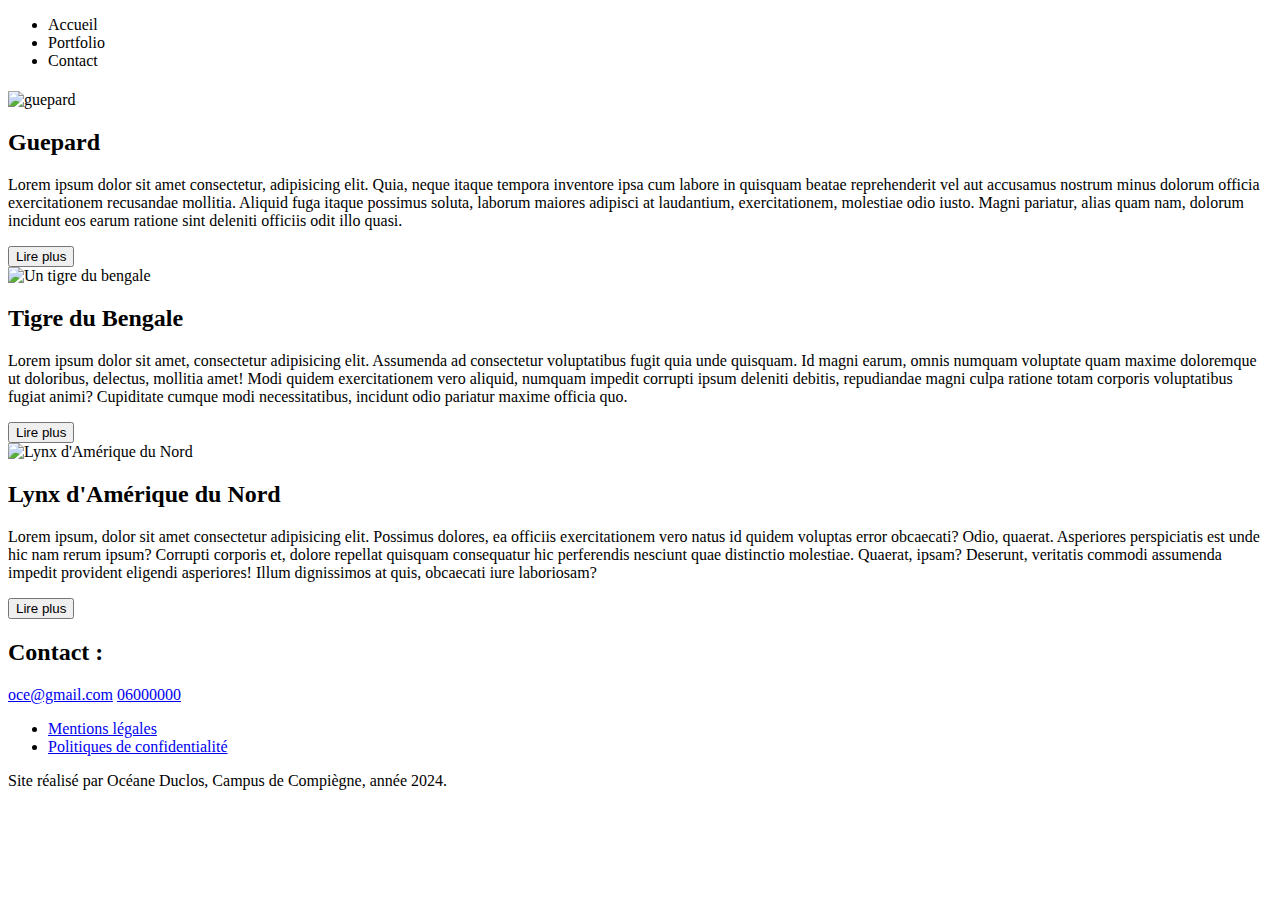
==== portfolio.html @ 90576f76 "essayer commit 1" ====
<!DOCTYPE html>
<html lang="en">
<head>
    <meta charset="UTF-8">
    <meta name="viewport" content="width=device-width, initial-scale=1.0">
    <title>portfolio</title>
</head>
<body>
    <header>
        <nav>
            <ul>
                <li>Accueil</li>
                <li>Portfolio</li>
                <li>Contact</li>
            </ul>
        </nav>
        <h1>
        </h1>
    </header>
    <main>
        <div class="container">
            <div class="card">
                <img src="asset/img/guepard.png" alt="guepard">
                <div class="inter">
                    <h2>Guepard</h2>
                    <p>Lorem ipsum dolor sit amet consectetur, adipisicing elit. Quia, neque itaque tempora inventore ipsa cum labore in quisquam beatae reprehenderit vel aut accusamus nostrum minus dolorum officia exercitationem recusandae mollitia.
                    Aliquid fuga itaque possimus soluta, laborum maiores adipisci at laudantium, exercitationem, molestiae odio iusto. Magni pariatur, alias quam nam, dolorum incidunt eos earum ratione sint deleniti officiis odit illo quasi.</p>
                    <button>Lire plus</button>
                </div>
            </div>
            <div class="card">
                <img src="asset/img/tigre_du_bengale.png" alt="Un tigre du bengale">
                <div class="inter">
                    <h2>Tigre du Bengale</h2>
                    <p>Lorem ipsum dolor sit amet, consectetur adipisicing elit. Assumenda ad consectetur voluptatibus fugit quia unde quisquam. Id magni earum, omnis numquam voluptate quam maxime doloremque ut doloribus, delectus, mollitia amet!
                    Modi quidem exercitationem vero aliquid, numquam impedit corrupti ipsum deleniti debitis, repudiandae magni culpa ratione totam corporis voluptatibus fugiat animi? Cupiditate cumque modi necessitatibus, incidunt odio pariatur maxime officia quo.</p>
                    <button>Lire plus</button>
                </div>
            </div>
            <div class="card">
                <img src="asset/img/lynx_amerique_du_nord.png" alt="Lynx d'Amérique du Nord">
                <div class="inter">
                    <h2>Lynx d'Amérique du Nord</h2>
                    <p>Lorem ipsum, dolor sit amet consectetur adipisicing elit. Possimus dolores, ea officiis exercitationem vero natus id quidem voluptas error obcaecati? Odio, quaerat. Asperiores perspiciatis est unde hic nam rerum ipsum?
                    Corrupti corporis et, dolore repellat quisquam consequatur hic perferendis nesciunt quae distinctio molestiae. Quaerat, ipsam? Deserunt, veritatis commodi assumenda impedit provident eligendi asperiores! Illum dignissimos at quis, obcaecati iure laboriosam?</p>
                    <button>Lire plus</button>
                </div>
            </div>
    </main>
    <footer>
        <h2>
            Contact :
        </h2>
        <div id="logo">
            <div>
                <a href="mailto:oce@gmail.com">oce@gmail.com</a>
                <a href="tel:06000000">06000000</a>
            </div>
            <ul>
                <li><a href="#">Mentions légales</a></li>
                <li><a href="#">Politiques de confidentialité</a></li>
            </ul>
            
        </div>
            <p>Site réalisé par Océane Duclos, Campus de Compiègne, année 2024.</p>
    </footer>
</body>
</html>
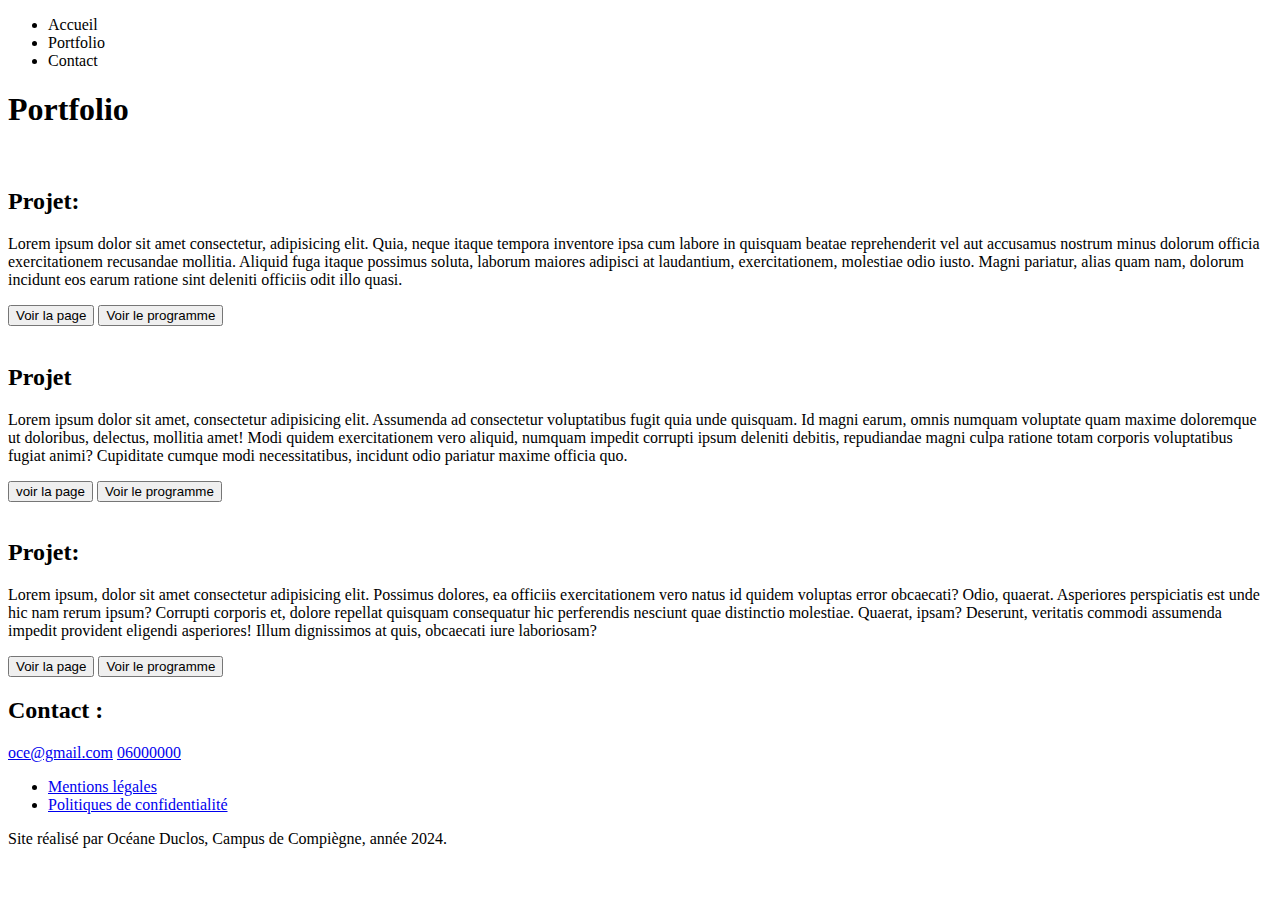
==== commit d1561cb1: "ajoute css+modif portfolio" ====
--- a/portfolio.html
+++ b/portfolio.html
@@ -15,35 +15,39 @@
             </ul>
         </nav>
         <h1>
+            Portfolio
         </h1>
     </header>
     <main>
         <div class="container">
             <div class="card">
-                <img src="asset/img/guepard.png" alt="guepard">
+                <img src="" alt="">
                 <div class="inter">
-                    <h2>Guepard</h2>
+                    <h2>Projet:</h2>
                     <p>Lorem ipsum dolor sit amet consectetur, adipisicing elit. Quia, neque itaque tempora inventore ipsa cum labore in quisquam beatae reprehenderit vel aut accusamus nostrum minus dolorum officia exercitationem recusandae mollitia.
                     Aliquid fuga itaque possimus soluta, laborum maiores adipisci at laudantium, exercitationem, molestiae odio iusto. Magni pariatur, alias quam nam, dolorum incidunt eos earum ratione sint deleniti officiis odit illo quasi.</p>
-                    <button>Lire plus</button>
+                    <button class="page">Voir la page</button>
+                    <button class="programme">Voir le programme</button>
                 </div>
             </div>
             <div class="card">
-                <img src="asset/img/tigre_du_bengale.png" alt="Un tigre du bengale">
+                <img src="" alt="">
                 <div class="inter">
-                    <h2>Tigre du Bengale</h2>
+                    <h2>Projet</h2>
                     <p>Lorem ipsum dolor sit amet, consectetur adipisicing elit. Assumenda ad consectetur voluptatibus fugit quia unde quisquam. Id magni earum, omnis numquam voluptate quam maxime doloremque ut doloribus, delectus, mollitia amet!
                     Modi quidem exercitationem vero aliquid, numquam impedit corrupti ipsum deleniti debitis, repudiandae magni culpa ratione totam corporis voluptatibus fugiat animi? Cupiditate cumque modi necessitatibus, incidunt odio pariatur maxime officia quo.</p>
-                    <button>Lire plus</button>
+                    <button class="page">voir la page</button>
+                    <button class="command">Voir le programme</button>
                 </div>
             </div>
             <div class="card">
-                <img src="asset/img/lynx_amerique_du_nord.png" alt="Lynx d'Amérique du Nord">
+                <img src="" alt="">
                 <div class="inter">
-                    <h2>Lynx d'Amérique du Nord</h2>
+                    <h2>Projet:</h2>
                     <p>Lorem ipsum, dolor sit amet consectetur adipisicing elit. Possimus dolores, ea officiis exercitationem vero natus id quidem voluptas error obcaecati? Odio, quaerat. Asperiores perspiciatis est unde hic nam rerum ipsum?
                     Corrupti corporis et, dolore repellat quisquam consequatur hic perferendis nesciunt quae distinctio molestiae. Quaerat, ipsam? Deserunt, veritatis commodi assumenda impedit provident eligendi asperiores! Illum dignissimos at quis, obcaecati iure laboriosam?</p>
-                    <button>Lire plus</button>
+                    <button class="page">Voir la page</button>
+                    <button class="programme">Voir le programme</button>
                 </div>
             </div>
     </main>
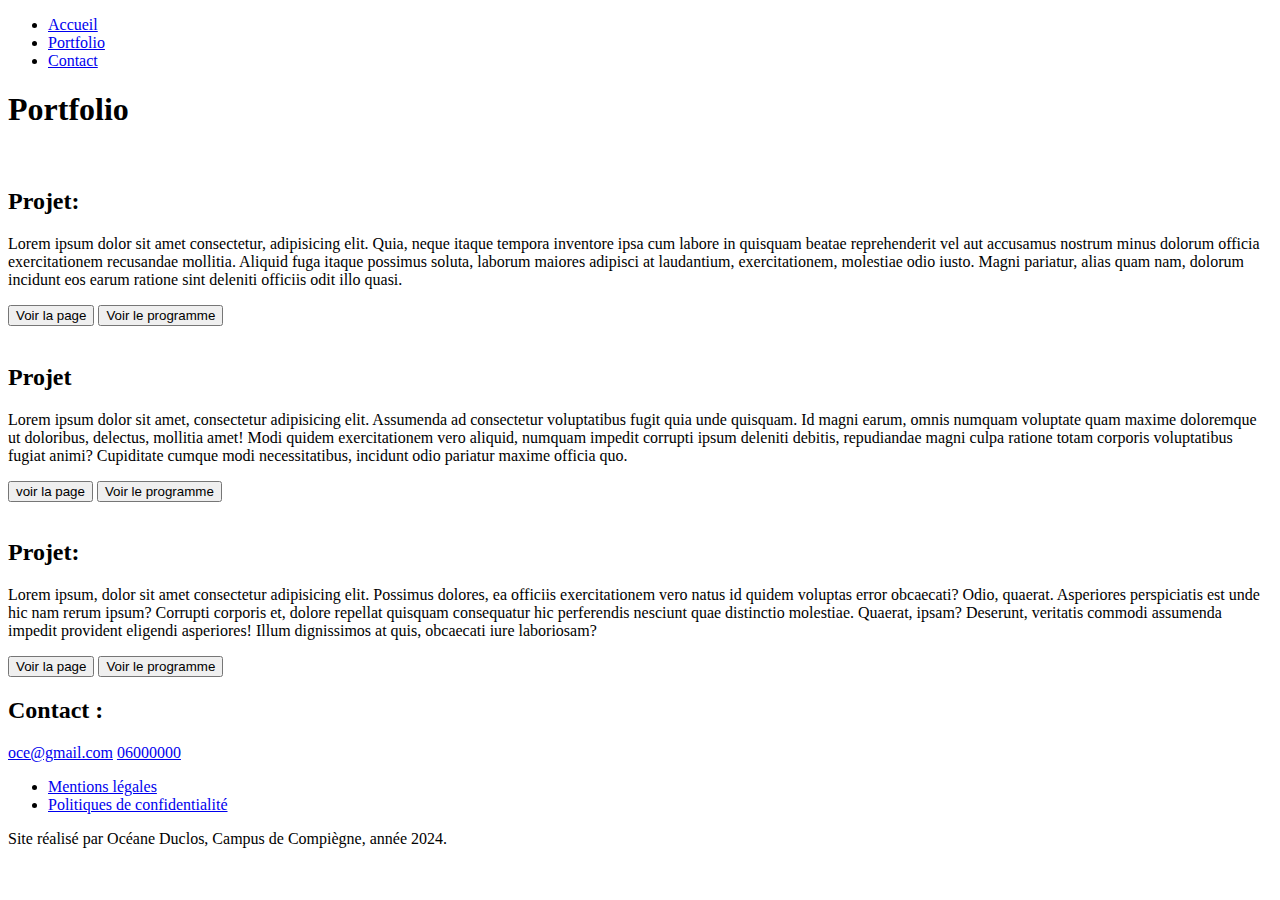
==== commit 3ef35878: "ajout tableau" ====
--- a/portfolio.html
+++ b/portfolio.html
@@ -1,5 +1,5 @@
 <!DOCTYPE html>
-<html lang="en">
+<html lang="fr">
 <head>
     <meta charset="UTF-8">
     <meta name="viewport" content="width=device-width, initial-scale=1.0">
@@ -9,9 +9,9 @@
     <header>
         <nav>
             <ul>
-                <li>Accueil</li>
-                <li>Portfolio</li>
-                <li>Contact</li>
+                <li><a href="index.html">Accueil</a></li>
+                <li><a href="#">Portfolio</a></li>
+                <li><a href="#">Contact</a></li>
             </ul>
         </nav>
         <h1>
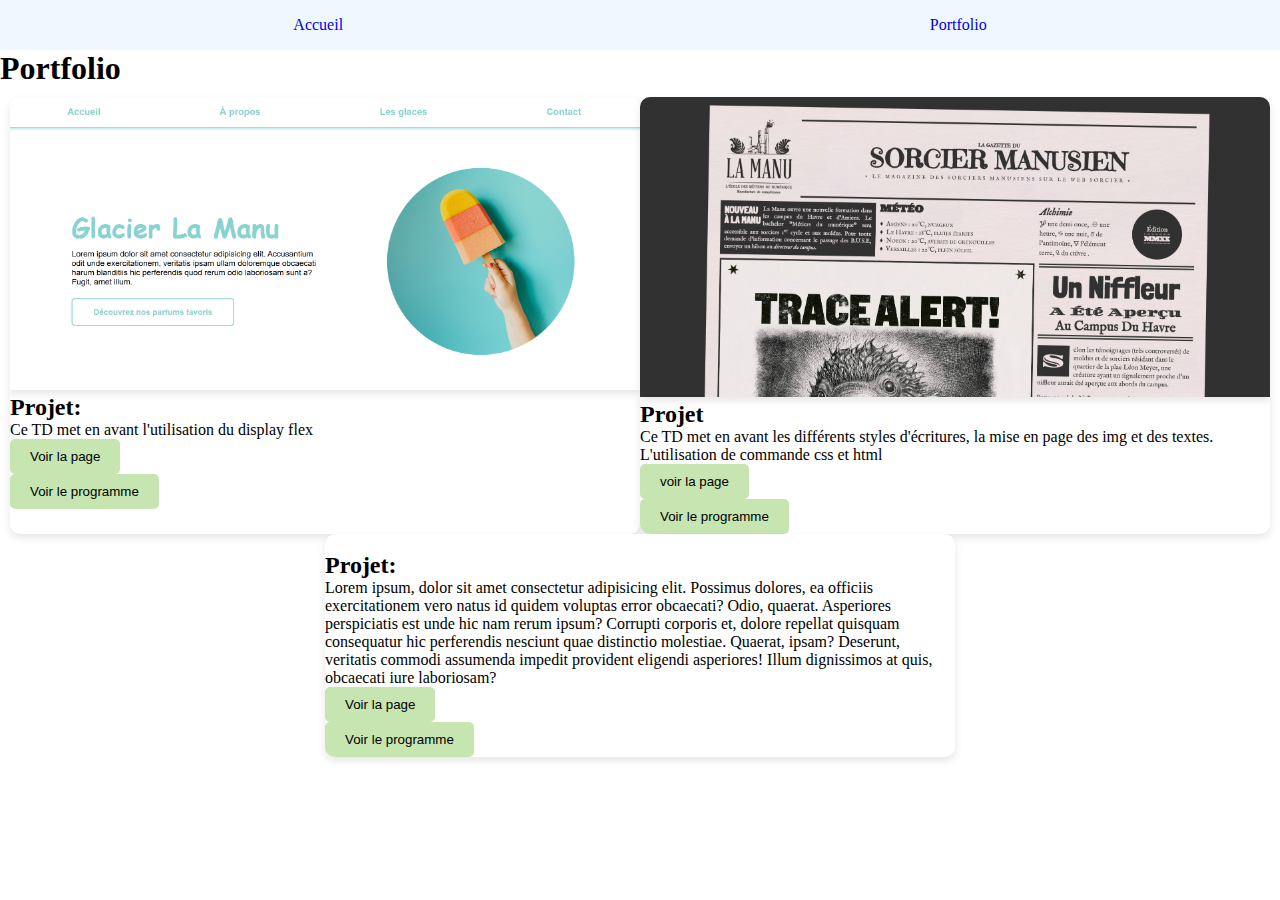
==== commit a2e0ed3a: "style du portfolio pour ordi et tel" ====
--- a/portfolio.html
+++ b/portfolio.html
@@ -3,15 +3,21 @@
 <head>
     <meta charset="UTF-8">
     <meta name="viewport" content="width=device-width, initial-scale=1.0">
+    <link rel="stylesheet" href="asset/css/style-card.css">
     <title>portfolio</title>
 </head>
 <body>
     <header>
         <nav>
-            <ul>
+            <ul class="nav">
                 <li><a href="index.html">Accueil</a></li>
                 <li><a href="#">Portfolio</a></li>
-                <li><a href="#">Contact</a></li>
+
+            </ul>
+            <ul class="picto">
+                <li><a href="index.html"><img src="asset/img/accueil.svg" alt="picto accueil"></a></li>
+                <li class="portfolio"><a href="portfolio.html"><img src="asset/img/portfolio.svg" alt="picto portfolio"></a></li>
+
             </ul>
         </nav>
         <h1>
@@ -21,21 +27,19 @@
     <main>
         <div class="container">
             <div class="card">
-                <img src="" alt="">
+                <img src="asset/img/td-glacier.png" alt="td glacier">
                 <div class="inter">
                     <h2>Projet:</h2>
-                    <p>Lorem ipsum dolor sit amet consectetur, adipisicing elit. Quia, neque itaque tempora inventore ipsa cum labore in quisquam beatae reprehenderit vel aut accusamus nostrum minus dolorum officia exercitationem recusandae mollitia.
-                    Aliquid fuga itaque possimus soluta, laborum maiores adipisci at laudantium, exercitationem, molestiae odio iusto. Magni pariatur, alias quam nam, dolorum incidunt eos earum ratione sint deleniti officiis odit illo quasi.</p>
+                    <p>Ce TD met en avant l'utilisation du display flex</p>
                     <button class="page">Voir la page</button>
                     <button class="programme">Voir le programme</button>
                 </div>
             </div>
             <div class="card">
-                <img src="" alt="">
+                <img src="asset/img/td-style-ecriture.png" alt="">
                 <div class="inter">
                     <h2>Projet</h2>
-                    <p>Lorem ipsum dolor sit amet, consectetur adipisicing elit. Assumenda ad consectetur voluptatibus fugit quia unde quisquam. Id magni earum, omnis numquam voluptate quam maxime doloremque ut doloribus, delectus, mollitia amet!
-                    Modi quidem exercitationem vero aliquid, numquam impedit corrupti ipsum deleniti debitis, repudiandae magni culpa ratione totam corporis voluptatibus fugiat animi? Cupiditate cumque modi necessitatibus, incidunt odio pariatur maxime officia quo.</p>
+                    <p>Ce TD met en avant les différents styles d'écritures, la mise en page des img et des textes. L'utilisation de commande css et html</p>
                     <button class="page">voir la page</button>
                     <button class="command">Voir le programme</button>
                 </div>
@@ -51,22 +55,6 @@
                 </div>
             </div>
     </main>
-    <footer>
-        <h2>
-            Contact :
-        </h2>
-        <div id="logo">
-            <div>
-                <a href="mailto:oce@gmail.com">oce@gmail.com</a>
-                <a href="tel:06000000">06000000</a>
-            </div>
-            <ul>
-                <li><a href="#">Mentions légales</a></li>
-                <li><a href="#">Politiques de confidentialité</a></li>
-            </ul>
-            
-        </div>
-            <p>Site réalisé par Océane Duclos, Campus de Compiègne, année 2024.</p>
-    </footer>
+
 </body>
 </html>--- a/asset/css/style-card.css
+++ b/asset/css/style-card.css
@@ -0,0 +1,111 @@
+*{
+    padding: 0px;
+    margin: 0px;
+}
+/* style téléphone */
+.inter button{
+    background-color: #C6E5B1;
+    color: #000000;
+    border: none;
+    padding: 10px 20px;
+    border-radius: 5px;
+    cursor: pointer;
+    transition: background-color 0.3s;
+    display: flex;
+    flex-direction: row;
+    gap: 20px;
+
+}
+/* paramètre du conterneur des card*/
+.container{
+    display: flex;
+    flex-wrap: wrap;
+    padding: 10px;
+    gap: 10px;
+    width: 100%;
+}
+/*pramètre des card
+    -couleur
+    -taille
+    -radius
+    -position
+*/
+.card {
+    background-color: #ffffff;
+    width: 100%;
+    border-radius: 10px;
+    box-shadow: 0 4px 8px #0000001a;
+    overflow: hidden;
+    position: relative;
+    transition: transform 0.3s ease;
+}
+/*pramètre des images (taille)*/
+.card img {
+    object-fit: cover;
+    width: 100%;
+    box-shadow: 0 4px 8px #0000001a;
+    position: relative;
+    
+}
+/* Style de la navigation */
+.picto{
+    list-style: none;
+    display: flex;
+    flex-direction: row;
+    background-color: aliceblue;
+    justify-content: space-around;
+    position: sticky;
+    height: 50px;
+    width: 100%;
+}
+.picto img{
+    height: 100%;
+    width: 60%;
+}
+.nav{
+    display: none;
+}
+
+/* style ordinateur */
+@media screen and (min-width: 1024px){
+    /* disposition des cards */
+    main{
+        display: flex;
+        flex-wrap: wrap;
+    }
+    .card{
+        width: 50%;
+    }
+
+    .container{
+        gap: 0px;
+
+        display: flex;
+        flex-direction: row;
+        flex-wrap:wrap ;
+        justify-content: space-around
+    }
+    /* disposition des bouton */
+    .card button{
+        display: flex;
+        align-items: center;
+    }
+    /* changement de style de navigation */
+    .picto{
+        display: none;
+    }
+    .nav{
+        list-style: none;
+    
+        display: flex;
+        flex-direction: row;
+        justify-content: space-around;
+        align-items: center;
+        background-color: aliceblue;
+        height: 50px;
+        width: 100%;
+    }
+    .nav li a{
+        text-decoration: none;
+    }
+}
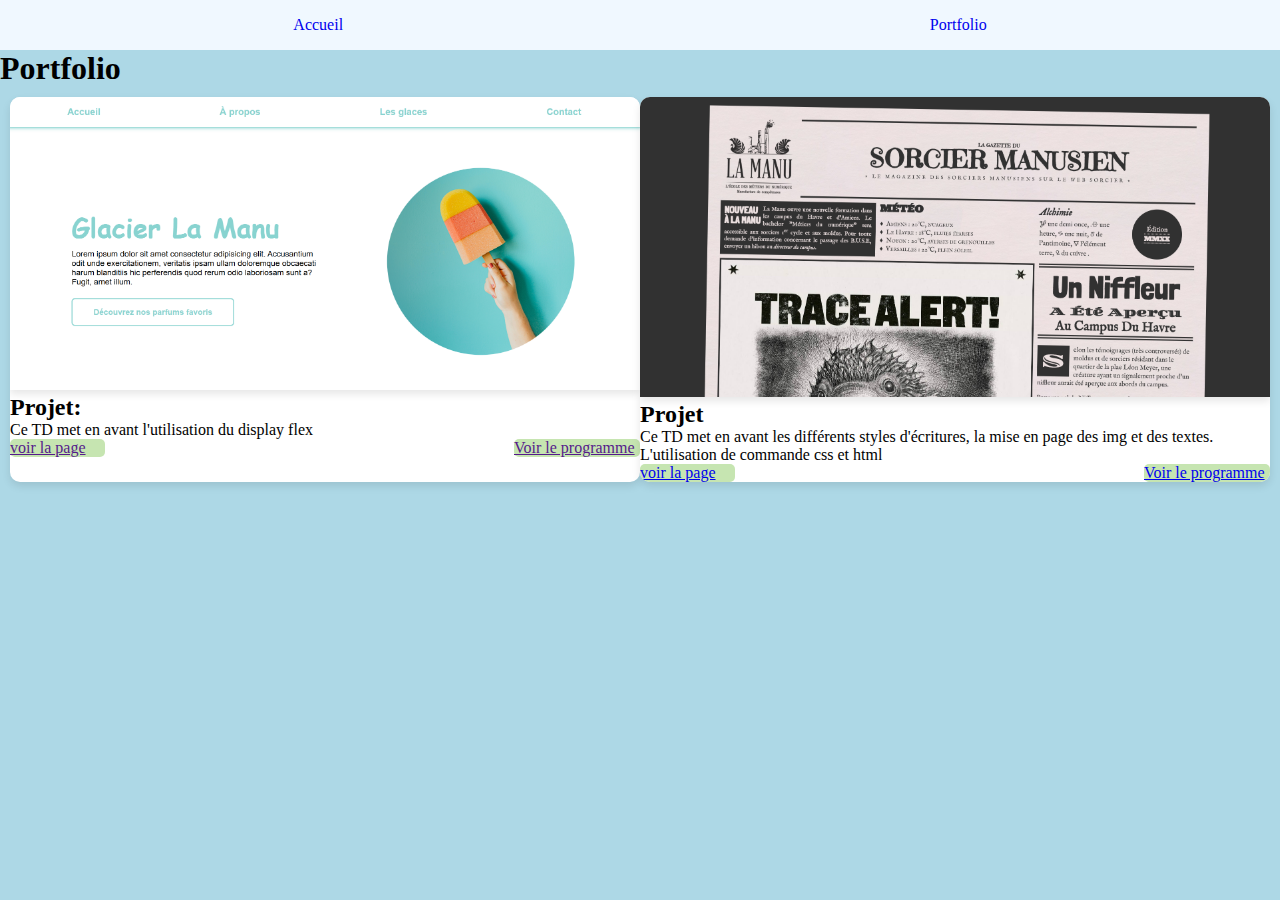
==== commit d2c1bb73: "disposition final" ====
--- a/portfolio.html
+++ b/portfolio.html
@@ -31,8 +31,10 @@
                 <div class="inter">
                     <h2>Projet:</h2>
                     <p>Ce TD met en avant l'utilisation du display flex</p>
-                    <button class="page">Voir la page</button>
-                    <button class="programme">Voir le programme</button>
+                    <ul>
+                        <li><a href="">voir la page</a></li>
+                        <li class="programme"><a href="">Voir le programme</a></li>
+                    </ul>
                 </div>
             </div>
             <div class="card">
@@ -40,20 +42,15 @@
                 <div class="inter">
                     <h2>Projet</h2>
                     <p>Ce TD met en avant les différents styles d'écritures, la mise en page des img et des textes. L'utilisation de commande css et html</p>
-                    <button class="page">voir la page</button>
-                    <button class="command">Voir le programme</button>
+                    <ul>
+                        <li><a href="https://oceane2911.github.io/td-typographie-web-etudiant/">voir la page</a></li>
+                        <li class="programme"><a href="https://github.com/Oceane2911/td-typographie-web-etudiant/blob/main/typographie-du-web.html">Voir le programme</a></li>
+                    </ul>
+                    
+
                 </div>
             </div>
-            <div class="card">
-                <img src="" alt="">
-                <div class="inter">
-                    <h2>Projet:</h2>
-                    <p>Lorem ipsum, dolor sit amet consectetur adipisicing elit. Possimus dolores, ea officiis exercitationem vero natus id quidem voluptas error obcaecati? Odio, quaerat. Asperiores perspiciatis est unde hic nam rerum ipsum?
-                    Corrupti corporis et, dolore repellat quisquam consequatur hic perferendis nesciunt quae distinctio molestiae. Quaerat, ipsam? Deserunt, veritatis commodi assumenda impedit provident eligendi asperiores! Illum dignissimos at quis, obcaecati iure laboriosam?</p>
-                    <button class="page">Voir la page</button>
-                    <button class="programme">Voir le programme</button>
-                </div>
-            </div>
+            
     </main>
 
 </body>
--- a/asset/css/style-card.css
+++ b/asset/css/style-card.css
@@ -1,6 +1,10 @@
 *{
     padding: 0px;
     margin: 0px;
+}
+/* couleur fond */
+body{
+    background-color: lightblue;
 }
 /* style téléphone */
 .inter button{
@@ -86,9 +90,19 @@
         justify-content: space-around
     }
     /* disposition des bouton */
-    .card button{
+    .card li {
+        background-color: #C6E5B1;
+        border-radius: 5px;
+        width: 15%;
+        list-style: none;
+    }
+    .card ul{
         display: flex;
-        align-items: center;
+        flex-direction: row;
+        justify-content: space-between;
+    }
+    .card li~li{
+        width: 20%;
     }
     /* changement de style de navigation */
     .picto{
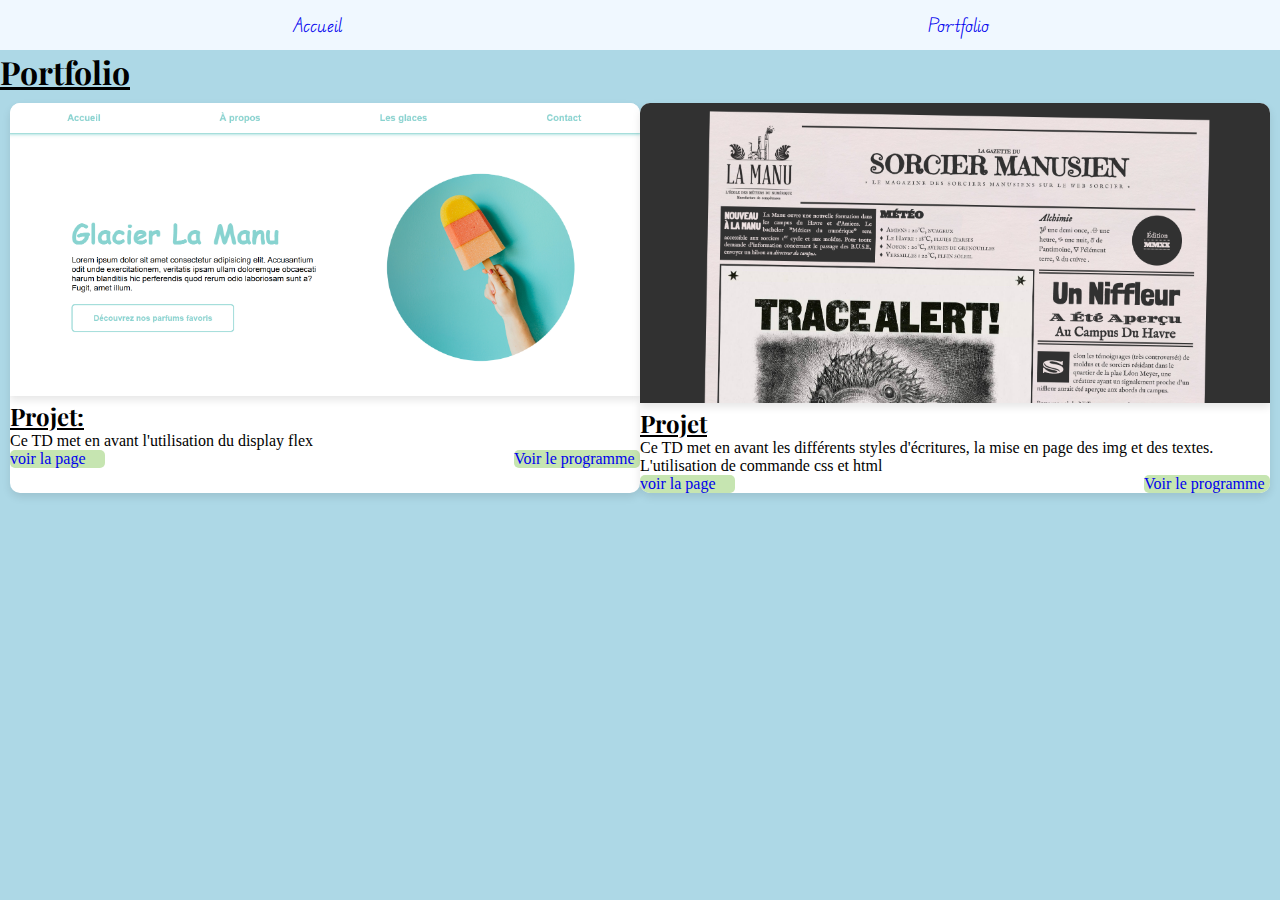
==== commit 4834ac08: "typographie final" ====
--- a/portfolio.html
+++ b/portfolio.html
@@ -4,6 +4,7 @@
     <meta charset="UTF-8">
     <meta name="viewport" content="width=device-width, initial-scale=1.0">
     <link rel="stylesheet" href="asset/css/style-card.css">
+    <link rel="stylesheet" href="asset/css/style.css">
     <title>portfolio</title>
 </head>
 <body>
@@ -32,8 +33,8 @@
                     <h2>Projet:</h2>
                     <p>Ce TD met en avant l'utilisation du display flex</p>
                     <ul>
-                        <li><a href="">voir la page</a></li>
-                        <li class="programme"><a href="">Voir le programme</a></li>
+                        <li><a href="https://oceane2911.github.io/td-glacier/">voir la page</a></li>
+                        <li class="programme"><a href="https://github.com/Oceane2911/td-glacier/blob/main/index.html">Voir le programme</a></li>
                     </ul>
                 </div>
             </div>
@@ -43,6 +44,7 @@
                     <h2>Projet</h2>
                     <p>Ce TD met en avant les différents styles d'écritures, la mise en page des img et des textes. L'utilisation de commande css et html</p>
                     <ul>
+                        <!-- lien github vers la page ne fonctionne pas: error 404 -->
                         <li><a href="https://oceane2911.github.io/td-typographie-web-etudiant/">voir la page</a></li>
                         <li class="programme"><a href="https://github.com/Oceane2911/td-typographie-web-etudiant/blob/main/typographie-du-web.html">Voir le programme</a></li>
                     </ul>
--- a/asset/css/style-card.css
+++ b/asset/css/style-card.css
@@ -69,7 +69,29 @@
 .nav{
     display: none;
 }
-
+/* bouton card */
+.card li {
+    background-color: #C6E5B1;
+    border-radius: 5px;
+    width: 20%;
+    list-style: none;
+}
+.card li~li{
+    width: 30%;
+}
+.card a{
+    text-decoration: none;
+}
+/* style des h2 et h3*/
+h1{
+    text-decoration: underline;
+}
+h2{
+    text-decoration: underline;
+}
+h3{
+    text-decoration: underline;
+}
 /* style ordinateur */
 @media screen and (min-width: 1024px){
     /* disposition des cards */
--- a/asset/css/style.css
+++ b/asset/css/style.css
@@ -0,0 +1,30 @@
+@import url('https://fonts.googleapis.com/css2?family=Oswald:wght@200..700&display=swap');
+@import url('https://fonts.googleapis.com/css2?family=Oswald:wght@200..700&family=Playfair+Display:ital,wght@0,400..900;1,400..900&display=swap');
+@import url('https://fonts.googleapis.com/css2?family=Edu+AU+VIC+WA+NT+Pre:wght@400..700&family=Oswald:wght@200..700&family=Playfair+Display:ital,wght@0,400..900;1,400..900&display=swap');
+@import url('https://fonts.googleapis.com/css2?family=Edu+AU+VIC+WA+NT+Pre:wght@400..700&family=Oswald:wght@200..700&family=PT+Serif:ital,wght@0,400;0,700;1,400;1,700&family=Playfair+Display:ital,wght@0,400..900;1,400..900&display=swap');
+
+/* typographie des listes dans parcours */
+.parcours li{
+    font-family: "Oswald", sans-serif;
+}
+/* typographie titre */
+h1{
+    font-family: "Playfair Display", serif;
+}
+h2{
+    font-family: "Playfair Display", serif;
+}
+h3{
+    font-family: "Playfair Display", serif;
+}
+/* typographie nav */
+.nav{
+    font-family: "Edu AU VIC WA NT Pre", cursive;
+}
+/* typographie centre d'intérêt et langue */
+.centre{
+    font-family: "PT Serif", serif;
+}
+.langue{
+    font-family: "PT Serif", serif;
+}